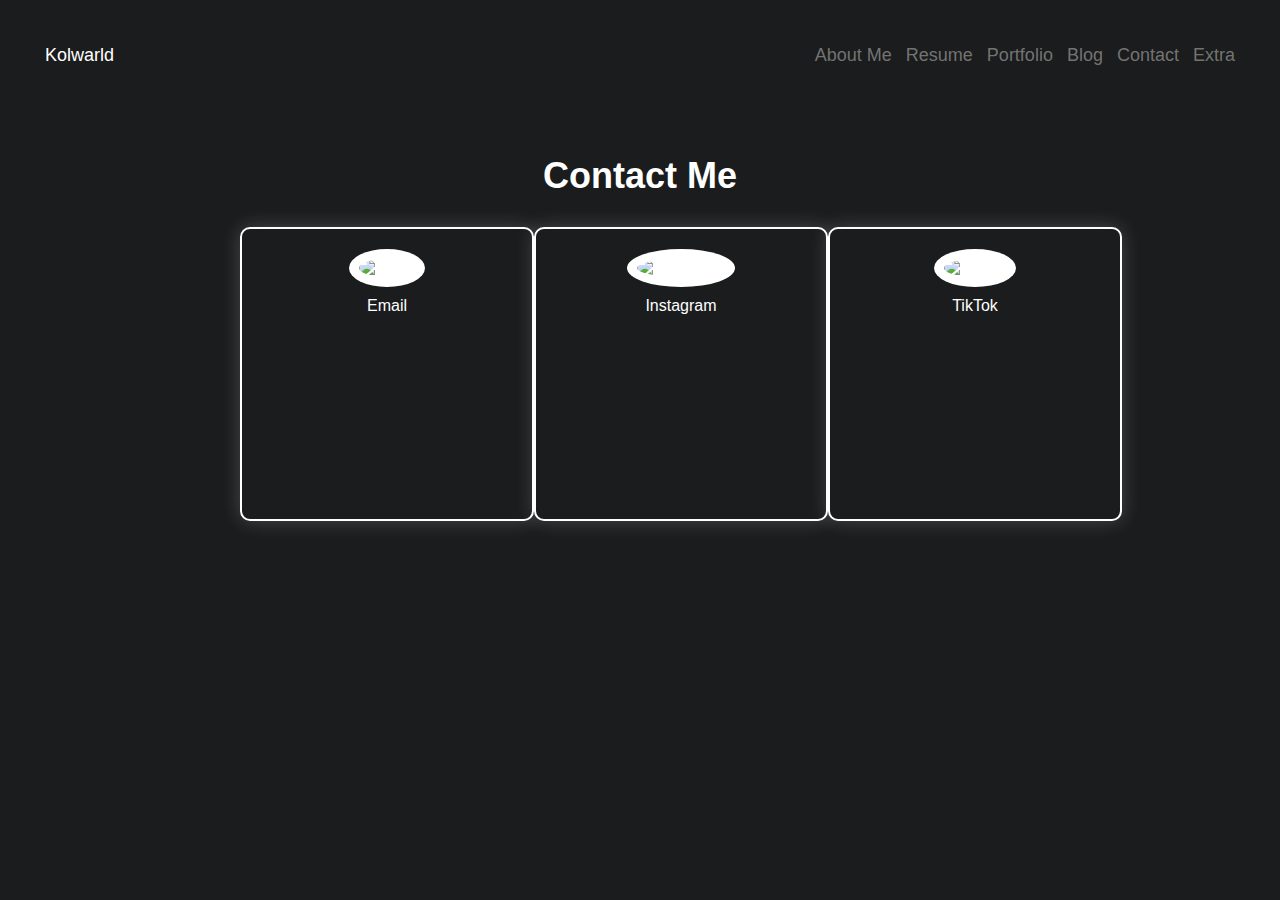
==== contacts.html @ b6b1c638 "Contacts page adjustments" ====
<!DOCTYPE html>
<html lang="en">
<head>
    <meta charset="UTF-8">
    <meta name="viewport" content="width=device-width, initial-scale=1.0">
    <link rel="stylesheet" href="contacts.css">
    <link rel="stylesheet" href="style.css">
    <title>Contact Page</title>
</head>
<body>
    <div class="topbar">
        <div class="webname">
            <ul>
                <a href="index.html"><li>Kolwarld</li></a>
            </ul>
        </div>
        <div class="minnavbar">
            <ul>
                <li>About Me</li>
                <li>Resume</li>
                <li>Portfolio</li>
                <li>Blog</li>
                <li>Contact</li>
                <li>Extra</li>
            </ul>
        </div>
    </div>
    <div class="container">
        <h1>Contact Me</h1>
        <div class="contact-links">
            <div class="contact-item">
                <a href="mailto:your.email@example.com">
                    <div class="contact-box">
                        <img src="myimages\email-icon.png" alt="Email">
                        <span>Email</span>
                    </div>
                </a>
            </div>
            <div class="contact-item">
                <a href="https://www.instagram.com/your_instagram_username/">
                    <div class="contact-box">
                        <img src="myimages\instagram-icon.png" alt="Instagram">
                        <span>Instagram</span>
                    </div>
                </a>
            </div>
            <div class="contact-item">
                <a href="https://www.tiktok.com/@your_tiktok_username">
                    <div class="contact-box">
                        <img src="myimages\tiktok-icon.png" alt="TikTok">
                        <span>TikTok</span>
                    </div>
                </a>
            </div>
        </div>
    </div>
</body>
</html>
---- contacts.css ----
body {
    background-color: #1A1C1D;
    color: white;
    font-family: Arial, sans-serif;
    text-align: center;
    margin: 0;
    padding: 0;
}

.container {
    max-width: 800px;
    margin: 0 auto;
    padding: 20px;
}

h1 {
    font-size: 36px;
}

.contact-links {
    display: flex;
    justify-content: space-between;
    margin-top: 30px;
}

.contact-item {
    flex: 1;
    text-align: center;
}

.contact-box {
    width: 250px;
    height: 250px;
    background-color: #1A1C1D;
    border: 2px solid white;
    border-radius: 10px;
    padding: 20px;
    box-shadow: 0 0 20px rgba(255, 255, 255, 0.2);
    transition: transform 0.3s ease, box-shadow 0.3s ease;
}

.contact-box:hover {
    transform: scale(1.05);
    box-shadow: 0 0 30px rgba(255, 107, 107, 0.5); /* Glow effect on hover */
}

.contact-item a {
    text-decoration: none;
    color: white;
}

.contact-item img {
    width: 80px;
    height: 80px;
    border-radius: 50%;
    background-color: white;
    padding: 10px;
}

.contact-item span {
    display: block;
    margin-top: 10px;
}
---- style.css ----
body {
    background-color: #1A1C1D;
}

.topbar {
    display: flex;
    justify-content: space-between;
    /* This will push the .webname and .minnavbar to opposite ends */
    align-items: center;
    color: white;
    margin: 38px;
}

.minnavbar ul {
    display: flex;
    list-style: none;
    font-size: 18px;
    margin: 0;
    /* Remove default margin */
    padding: 0;
    /* Remove default padding */
}

.minnavbar ul li {
    margin: 7px;
    color: #747372;
}

.minnavbar ul li:hover {
    margin: 7px;
    color: white;
}

.webname ul {
    display: flex;
    list-style: none;
    font-size: 18px;
    margin: 0;
    /* Remove default margin */
    padding: 0;
    /* Remove default padding */
}

.webname ul li {
    margin: 7px;
    color: white;
}
.webname a {
    text-decoration: none;
    color: white;
}

.minnavbar {
    float: right;
}

.myaction button {
    background-color: #1A1C1D;
    color: #747372;
    border-color: white;
    font-size: 17px;
    border-radius: 13px;
}

.myaction button:hover {
    background-color: #ffffff;
    color: #1A1C1D;
    border-color: #747372;
}

.entrypoint {
    margin: 0 auto;
    color: white;
    display: flex;
    font-family: Helvetica;
}

.entrypoint .myprofession {
    font-size: 30px;
    font-weight: lighter;
}

.entrypoint .myname {
    font-size: 55px;
    font-weight: bolder;
}

.entrypoint .mytext {
    font-size: 21px;
    font-weight: lighter;

}

.myface img {
    height: 370px;
    width: 370px;
    border-radius: 50%;
    margin: auto;
}

.parententry {
    display: flex;
    align-items: center;
    justify-content: center;
    margin: 150px;
}

.entrypoint .myface {
    margin-right: 20px;
    margin-left: 120px;
    align-items: center;
    justify-content: center;
    display: flex;
}

.entrypoint .myabout {
    margin-left: 20px;
    margin-top: 100px;
    margin-right: 120px;
}

.whatido {
    color: white;
    font-size: 17px;
    font-weight: lighter;
}

.whatido h1 {
    font-size: 23px;
    font-weight: lighter;
}

.whatido h2 {
    font-size: 19px;
    font-weight: lighter;
}

.parentmyskills {
    display: flex;
    align-items: center;
    justify-content: center;
}

.myskills {
    margin: 0 auto;
    display: flex;
}

.innerwhatido {
    margin: 80px;
}
.myinnertext {
    margin: 20px;
}

/* width */
::-webkit-scrollbar {
    width: 10px;
  }
  
  /* Track */
  ::-webkit-scrollbar-track {
    background: #f1f1f1; 
  }
   
  /* Handle */
  ::-webkit-scrollbar-thumb {
    background: #888; 
  }
  
  /* Handle on hover */
  ::-webkit-scrollbar-thumb:hover {
    background: #555; 
  }

  .imggallery {
    margin: 250px;
  }

  .postgallery {
    margin: 220px;
  }

  .logogallery {
    margin: 220px;
  }

  .imggallery img {
    max-width: 495px;
    max-height: 330px;
    border-radius: 25px;
    margin: 10px;
  }

  .mygallery {
    color: white;
  }

  .vidgallery {
    margin: 260px;
  }

  .vidgallery iframe {
    border-radius: 25px;
    margin: 10px;
    max-width: 300px;
    max-height: 200px;
  }

  .postgallery img {
    max-width: 495px;
    max-height: 330px;
    border-radius: 25px;
    margin: 10px;
  }

  .logogallery img {
    max-width: 495px;
    max-height: 330px;
    border-radius: 25px;
    margin: 10px;
  }
  .minnavbar ul a {
  text-decoration: none;  
  }
  #forcefont {
    font-family: "Outfit";
  }
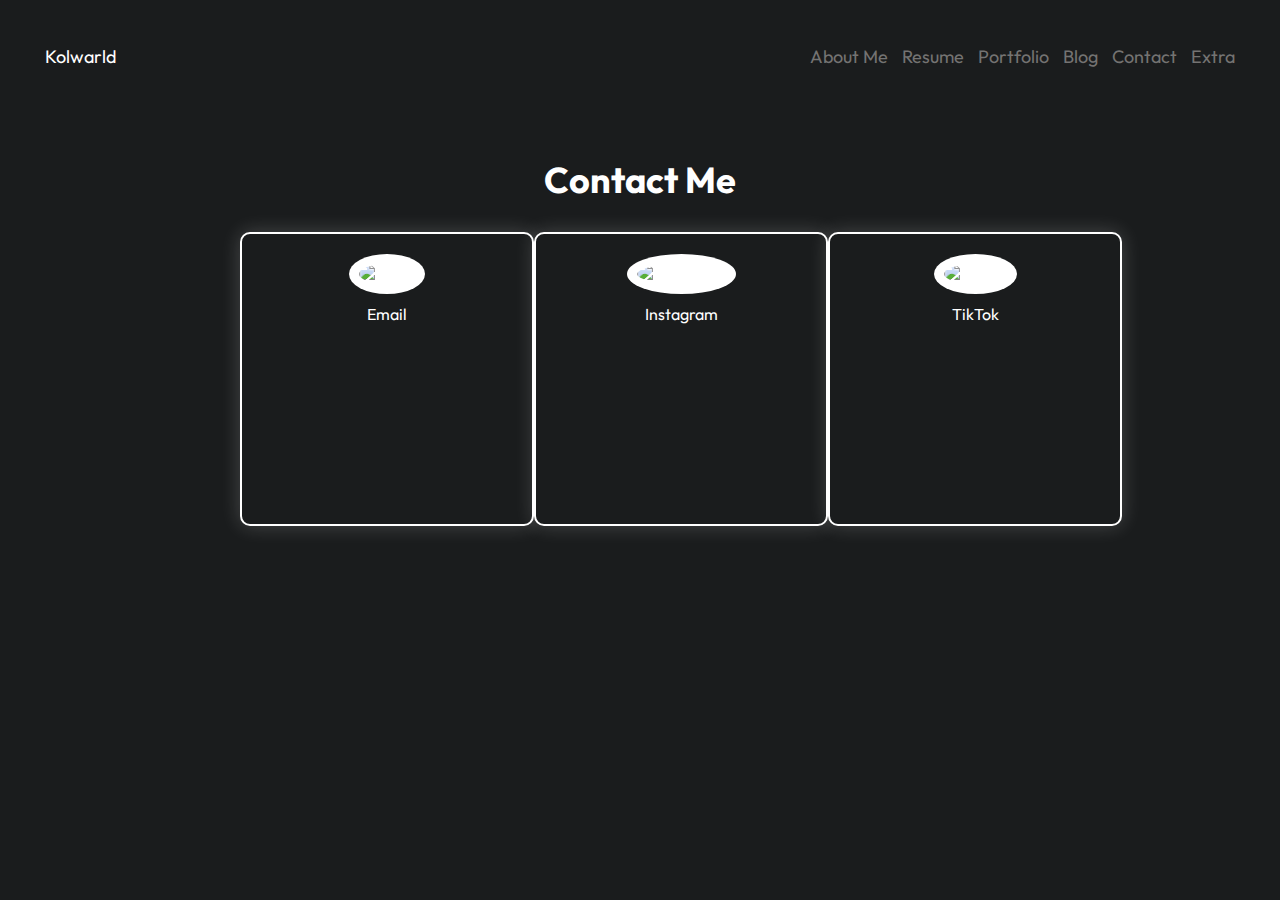
==== commit 449a0c2b: "Contacts page adjustments" ====
--- a/contacts.html
+++ b/contacts.html
@@ -5,9 +5,11 @@
     <meta name="viewport" content="width=device-width, initial-scale=1.0">
     <link rel="stylesheet" href="contacts.css">
     <link rel="stylesheet" href="style.css">
+    <link href='https://fonts.googleapis.com/css?family=Poppins' rel='stylesheet'>
+    <link href='https://fonts.googleapis.com/css?family=Outfit' rel='stylesheet'>
     <title>Contact Page</title>
 </head>
-<body>
+<body id="forcefont">
     <div class="topbar">
         <div class="webname">
             <ul>
--- a/contacts.css
+++ b/contacts.css
@@ -1,12 +1,14 @@
 body {
     background-color: #1A1C1D;
     color: white;
-    font-family: Arial, sans-serif;
     text-align: center;
     margin: 0;
     padding: 0;
 }
 
+#forcefont {
+    font-family: "Outfit";
+  }
 .container {
     max-width: 800px;
     margin: 0 auto;
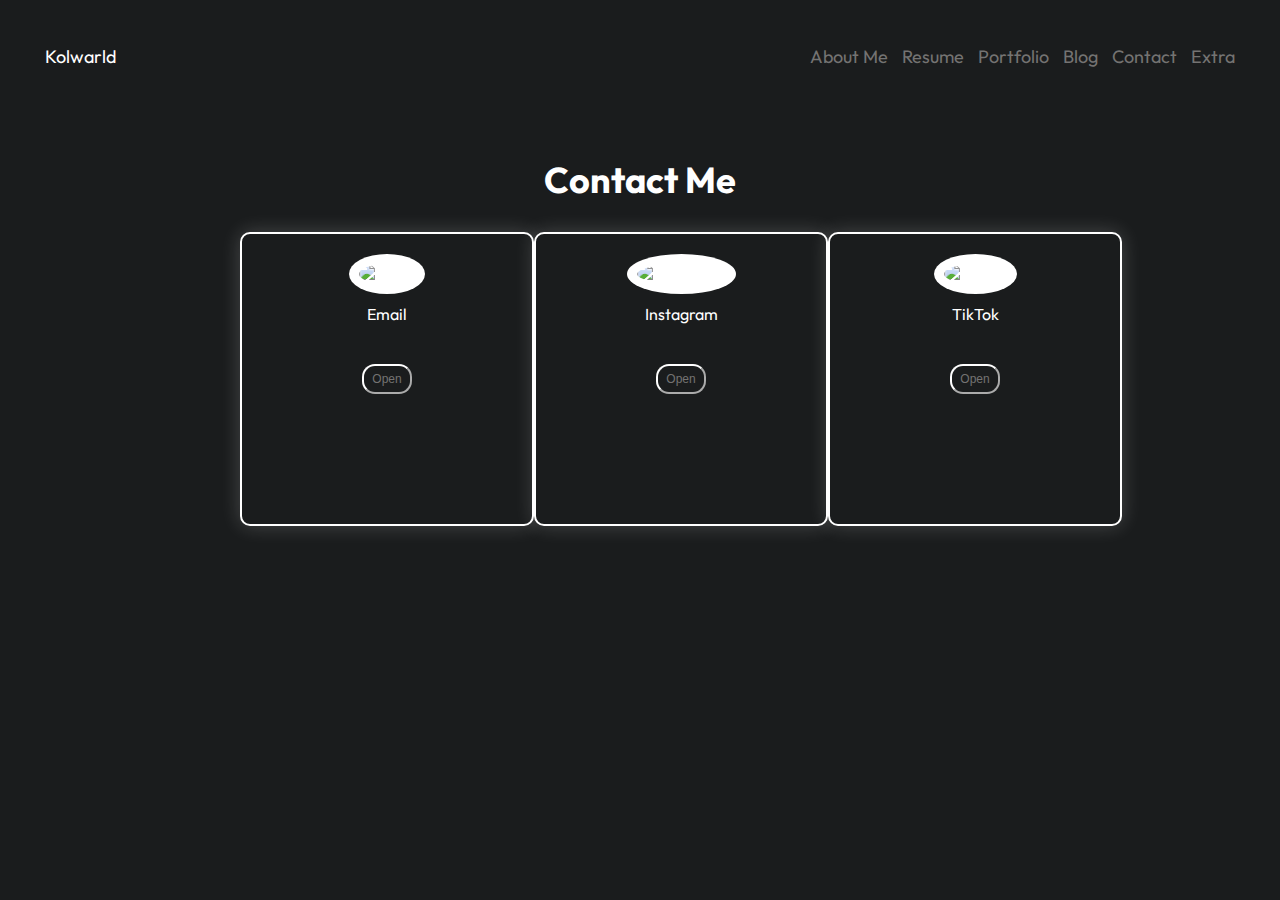
==== commit 4f7b2d62: "button and button styles adjustments" ====
--- a/contacts.html
+++ b/contacts.html
@@ -31,26 +31,32 @@
         <h1>Contact Me</h1>
         <div class="contact-links">
             <div class="contact-item">
-                <a href="mailto:your.email@example.com">
+                <a href="kolwaone@gmail.com">
                     <div class="contact-box">
                         <img src="myimages\email-icon.png" alt="Email">
                         <span>Email</span>
+                        <br><br>
+                        <button class="openbutton">Open</button>
                     </div>
                 </a>
             </div>
             <div class="contact-item">
-                <a href="https://www.instagram.com/your_instagram_username/">
+                <a href="https://www.instagram.com/kolwarld/">
                     <div class="contact-box">
                         <img src="myimages\instagram-icon.png" alt="Instagram">
                         <span>Instagram</span>
+                        <br><br>
+                        <button class="openbutton">Open</button>
                     </div>
                 </a>
             </div>
             <div class="contact-item">
-                <a href="https://www.tiktok.com/@your_tiktok_username">
+                <a href="https://www.tiktok.com/@kolwarld">
                     <div class="contact-box">
                         <img src="myimages\tiktok-icon.png" alt="TikTok">
                         <span>TikTok</span>
+                        <br><br>
+                        <button class="openbutton">Open</button>
                     </div>
                 </a>
             </div>
--- a/contacts.css
+++ b/contacts.css
@@ -63,3 +63,20 @@
     display: block;
     margin-top: 10px;
 }
+.openbutton {
+    background-color: #1A1C1D;
+    color: #747372;
+    border-color: white;
+    font-size: 12px;
+    border-radius: 13px;
+    padding: 2px;
+    width: 50px; 
+    height: 30px;  
+    text-align: center;
+}
+
+.openbutton:hover {
+    background-color: #ffffff;
+    color: #1A1C1D;
+    border-color: #747372;   
+}--- a/style.css
+++ b/style.css
@@ -60,6 +60,9 @@
     border-color: white;
     font-size: 17px;
     border-radius: 13px;
+    width: 110px;
+    height: 30px;
+    text-align: center;
 }
 
 .myaction button:hover {
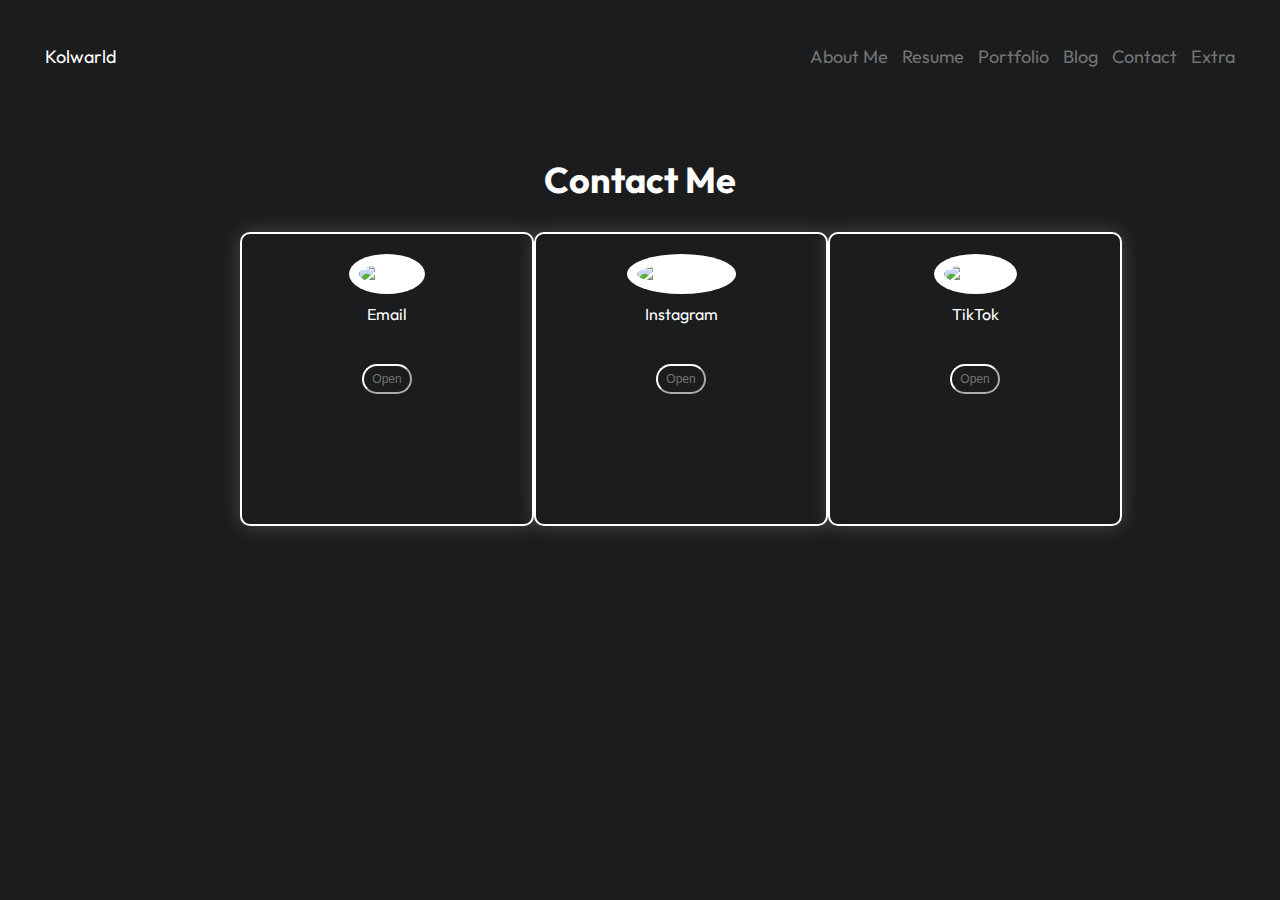
==== commit 1710b687: "adding page links" ====
--- a/contacts.html
+++ b/contacts.html
@@ -18,12 +18,12 @@
         </div>
         <div class="minnavbar">
             <ul>
-                <li>About Me</li>
-                <li>Resume</li>
-                <li>Portfolio</li>
-                <li>Blog</li>
-                <li>Contact</li>
-                <li>Extra</li>
+                <a><li>About Me</li></a>
+                <a><li>Resume</li></a>
+                <a href="gallery.html"><li>Portfolio</li></a>
+                <a><li>Blog</li></a>
+                <a href="contacts.html"><li>Contact</li></a>
+                <a><li>Extra</li></a>
             </ul>
         </div>
     </div>
--- a/contacts.css
+++ b/contacts.css
@@ -68,7 +68,7 @@
     color: #747372;
     border-color: white;
     font-size: 12px;
-    border-radius: 13px;
+    border-radius: 16px;
     padding: 2px;
     width: 50px; 
     height: 30px;  
--- a/style.css
+++ b/style.css
@@ -59,7 +59,7 @@
     color: #747372;
     border-color: white;
     font-size: 17px;
-    border-radius: 13px;
+    border-radius: 20px;
     width: 110px;
     height: 30px;
     text-align: center;
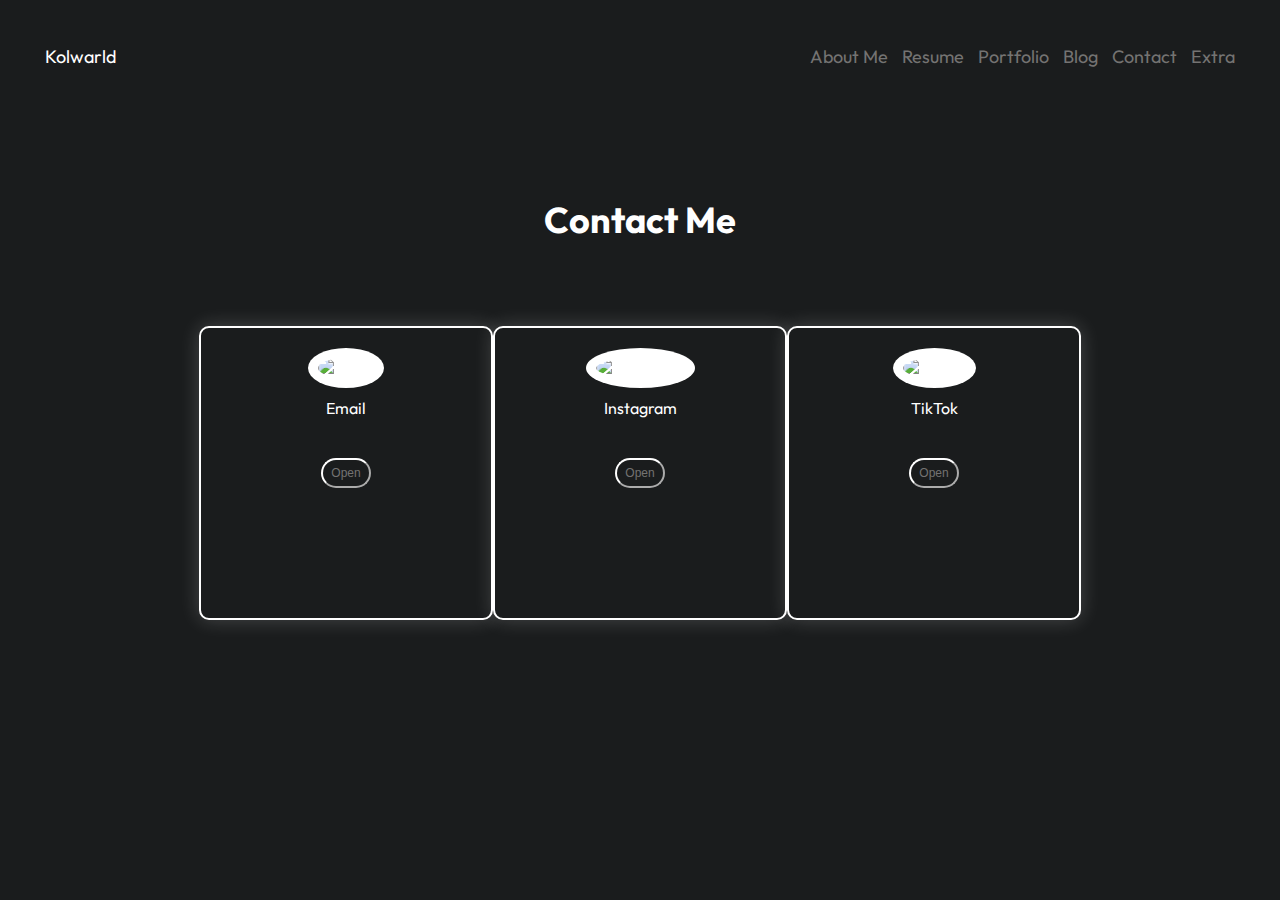
==== commit 00274a37: "contacts page alignment" ====
--- a/contacts.html
+++ b/contacts.html
@@ -1,66 +1,78 @@
 <!DOCTYPE html>
-<html lang="en">
+<html>
+
 <head>
-    <meta charset="UTF-8">
-    <meta name="viewport" content="width=device-width, initial-scale=1.0">
-    <link rel="stylesheet" href="contacts.css">
-    <link rel="stylesheet" href="style.css">
+    <link rel="stylesheet" type="text/css" href="style.css">
+    <link rel="stylesheet" type="text/css" href="contacts.css">
     <link href='https://fonts.googleapis.com/css?family=Poppins' rel='stylesheet'>
     <link href='https://fonts.googleapis.com/css?family=Outfit' rel='stylesheet'>
-    <title>Contact Page</title>
 </head>
+
 <body id="forcefont">
-    <div class="topbar">
-        <div class="webname">
-            <ul>
-                <a href="index.html"><li>Kolwarld</li></a>
-            </ul>
-        </div>
-        <div class="minnavbar">
-            <ul>
-                <a><li>About Me</li></a>
-                <a><li>Resume</li></a>
-                <a href="gallery.html"><li>Portfolio</li></a>
-                <a><li>Blog</li></a>
-                <a href="contacts.html"><li>Contact</li></a>
-                <a><li>Extra</li></a>
-            </ul>
-        </div>
-    </div>
-    <div class="container">
-        <h1>Contact Me</h1>
-        <div class="contact-links">
-            <div class="contact-item">
-                <a href="kolwaone@gmail.com">
-                    <div class="contact-box">
-                        <img src="myimages\email-icon.png" alt="Email">
-                        <span>Email</span>
-                        <br><br>
-                        <button class="openbutton">Open</button>
-                    </div>
-                </a>
+    <div class="fulltop">
+        <div class="topbar">
+            <div class="webname">
+                <ul>
+                    <a href="index.html"><li>Kolwarld</li></a>
+                </ul>
             </div>
-            <div class="contact-item">
-                <a href="https://www.instagram.com/kolwarld/">
-                    <div class="contact-box">
-                        <img src="myimages\instagram-icon.png" alt="Instagram">
-                        <span>Instagram</span>
-                        <br><br>
-                        <button class="openbutton">Open</button>
-                    </div>
-                </a>
-            </div>
-            <div class="contact-item">
-                <a href="https://www.tiktok.com/@kolwarld">
-                    <div class="contact-box">
-                        <img src="myimages\tiktok-icon.png" alt="TikTok">
-                        <span>TikTok</span>
-                        <br><br>
-                        <button class="openbutton">Open</button>
-                    </div>
-                </a>
+            <div class="minnavbar">
+                <ul>
+                    <a><li>About Me</li></a>
+                    <a><li>Resume</li></a>
+                    <a href="gallery.html"><li>Portfolio</li></a>
+                    <a><li>Blog</li></a>
+                    <a href="contacts.html"><li>Contact</li></a>
+                    <a><li>Extra</li></a>
+                </ul>
             </div>
         </div>
+
+        <div class="parentcont">
+        <div class="container">
+            <br>
+            <br>
+            <br>
+            <h1>Contact Me</h1>
+            <br>
+            <br>
+            <br>
+            <div class="contact-links">
+                <div class="contact-item">
+                    <a href="kolwaone@gmail.com">
+                        <div class="contact-box">
+                            <img src="myimages\email-icon.png" alt="Email">
+                            <span>Email</span>
+                            <br><br>
+                            <button class="openbutton">Open</button>
+                        </div>
+                    </a>
+                </div>
+                <div class="contact-item">
+                    <a href="https://www.instagram.com/kolwarld/">
+                        <div class="contact-box">
+                            <img src="myimages\instagram-icon.png" alt="Instagram">
+                            <span>Instagram</span>
+                            <br><br>
+                            <button class="openbutton">Open</button>
+                        </div>
+                    </a>
+                </div>
+                <div class="contact-item">
+                    <a href="https://www.tiktok.com/@kolwarld">
+                        <div class="contact-box">
+                            <img src="myimages\tiktok-icon.png" alt="TikTok">
+                            <span>TikTok</span>
+                            <br><br>
+                            <button class="openbutton">Open</button>
+                        </div>
+                    </a>
+                </div>
+            </div>
+        </div>
+        </div>
+
     </div>
 </body>
-</html>
+
+</html>--- a/contacts.css
+++ b/contacts.css
@@ -10,10 +10,11 @@
     font-family: "Outfit";
   }
 .container {
-    max-width: 800px;
+    width: 800px;
+    text-align: center;
     margin: 0 auto;
-    padding: 20px;
 }
+
 
 h1 {
     font-size: 36px;
@@ -21,8 +22,9 @@
 
 .contact-links {
     display: flex;
-    justify-content: space-between;
-    margin-top: 30px;
+    justify-content: center;
+    align-items: center;
+    text-align: center;
 }
 
 .contact-item {
